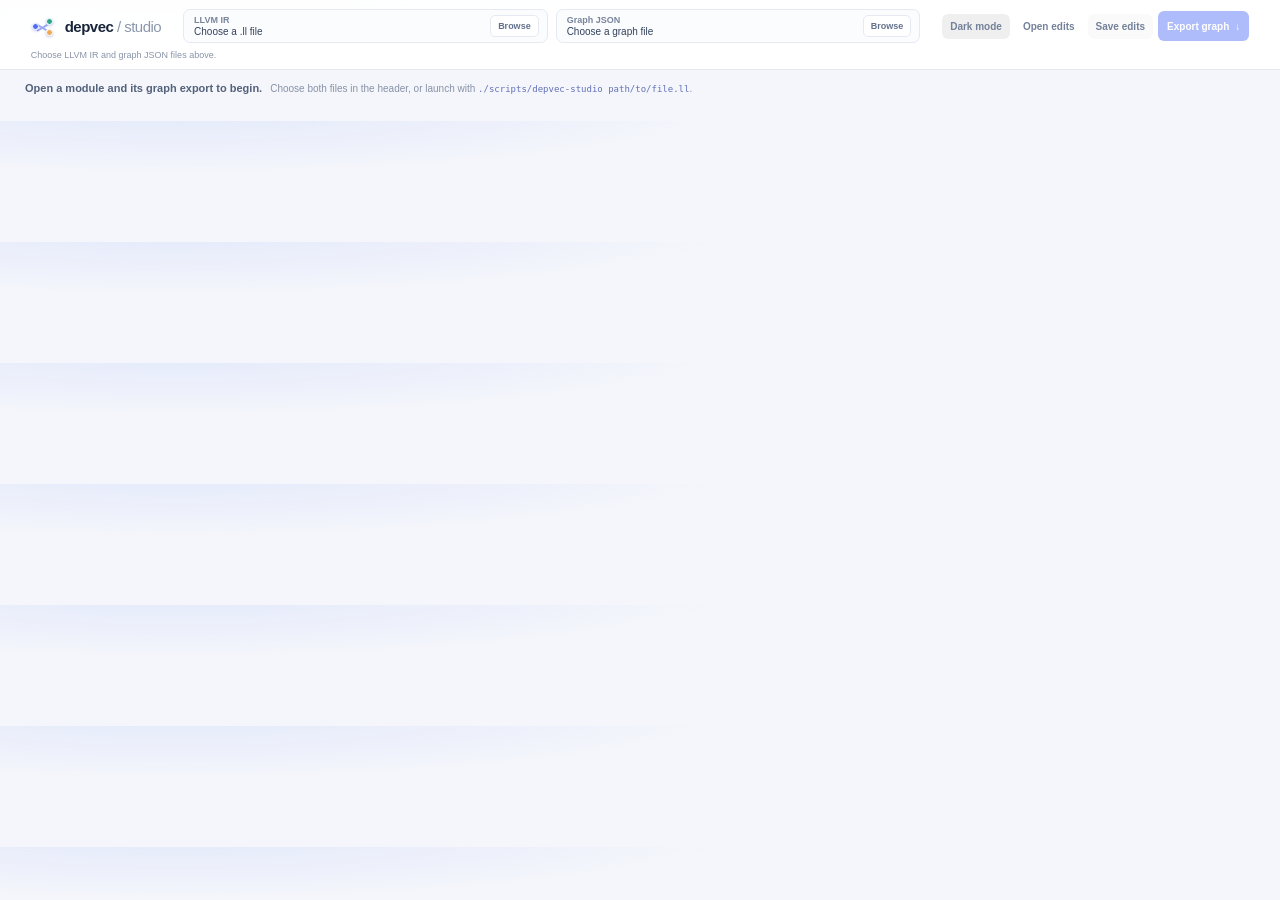
==== src/frontend/index.html @ 875746a6 "Organize projects under src" ====
<!doctype html>
<html lang="en">
  <head>
    <meta charset="utf-8" />
    <meta name="viewport" content="width=device-width, initial-scale=1" />
    <meta id="theme-color" name="theme-color" content="#f4f6fb" />
    <title>DepVec Graph Studio</title>
    <link rel="stylesheet" href="styles.css" />
    <script src="app.js" defer></script>
  </head>
  <body>
    <header class="topbar">
      <a class="brand" href="#top" aria-label="DepVec Graph Studio home">
        <span class="brand-mark" aria-hidden="true"><i></i><i></i><i></i></span>
        <span>depvec<span class="brand-light"> / studio</span></span>
      </a>
      <div class="header-files" role="group" aria-label="Workspace files">
        <label class="header-file-picker" for="ir-file">
          <span class="header-file-type">LLVM IR</span>
          <span class="header-file-name" id="ir-name">Choose a .ll file</span>
          <span class="header-file-action">Browse</span>
          <input id="ir-file" type="file" accept=".ll,.ir,text/plain" />
        </label>
        <label class="header-file-picker" for="graph-file">
          <span class="header-file-type">Graph JSON</span>
          <span class="header-file-name" id="graph-name">Choose a graph file</span>
          <span class="header-file-action">Browse</span>
          <input id="graph-file" type="file" accept=".json,application/json" />
        </label>
      </div>
      <div class="header-actions">
        <button id="theme-toggle" class="quiet-button" type="button" aria-pressed="false" aria-label="Switch to dark mode"><span id="theme-label">Dark mode</span></button>
        <label class="quiet-button" for="layout-file">Open edits<input id="layout-file" type="file" accept=".json,application/json" /></label>
        <button id="save-layout" class="quiet-button" type="button" disabled>Save edits</button>
        <button id="export-graph" class="primary-button" type="button" disabled>Export graph <span aria-hidden="true">↓</span></button>
      </div>
      <div id="status-message" class="header-status" role="status">Choose LLVM IR and graph JSON files above.</div>
    </header>

    <main id="top">
      <section id="empty-state" class="empty-state" aria-live="polite">
        <strong>Open a module and its graph export to begin.</strong>
        <span>Choose both files in the header, or launch with <code>./scripts/depvec-studio path/to/file.ll</code>.</span>
      </section>

      <section id="workspace" class="workspace" hidden aria-live="polite">
        <div id="function-grid" class="function-grid"></div>
      </section>
    </main>
  </body>
</html>
---- src/frontend/styles.css ----
:root {
  color-scheme: light;
  --ink: #18243a;
  --muted: #71809a;
  --line: #e3e8f1;
  --paper: #ffffff;
  --wash: #f4f6fb;
  --blue: #4d6cf6;
  --blue-deep: #354ed0;
  --mint: #1f9b83;
  --orange: #e49a3a;
  --red: #d76879;
  font-family: -apple-system, BlinkMacSystemFont, 'Segoe UI', sans-serif;
  font-synthesis: none;
}

* { box-sizing: border-box; }

body {
  margin: 0;
  min-width: 360px;
  color: var(--ink);
  background:
    radial-gradient(ellipse at 14% -16%, rgba(93, 128, 255, .12), transparent 35rem),
    var(--wash);
}

button, input { font: inherit; }
button, label.header-file-picker, label.quiet-button { -webkit-tap-highlight-color: transparent; }

.topbar {
  position: sticky;
  z-index: 5;
  top: 0;
  display: grid;
  grid-template-columns: auto minmax(300px, 1fr) auto;
  grid-template-areas: "brand files actions" "status status status";
  align-items: center;
  gap: 7px 22px;
  padding: 9px clamp(16px, 2.4vw, 38px) 7px;
  border-bottom: 1px solid rgba(220, 227, 239, .78);
  background: rgba(255, 255, 255, .94);
  backdrop-filter: blur(16px);
}

.brand {
  grid-area: brand;
  display: inline-flex;
  align-items: center;
  gap: 11px;
  color: var(--ink);
  font-size: 15px;
  font-weight: 700;
  letter-spacing: -.035em;
  text-decoration: none;
}

.brand-light { color: #8b97ab; font-weight: 500; }
.brand-mark { width: 23px; height: 23px; position: relative; display: block; }
.brand-mark::before, .brand-mark::after { content: ''; position: absolute; height: 2px; background: #9baaf4; transform-origin: left; }
.brand-mark::before { width: 12px; left: 5px; top: 8px; transform: rotate(31deg); }
.brand-mark::after { width: 12px; left: 6px; top: 15px; transform: rotate(-31deg); }
.brand-mark i { width: 7px; height: 7px; border-radius: 50%; position: absolute; z-index: 1; background: var(--blue); border: 1.5px solid white; box-shadow: 0 1px 3px #6679dc66; }
.brand-mark i:nth-child(1) { left: 1px; top: 8px; }
.brand-mark i:nth-child(2) { right: 1px; top: 3px; background: #2aa58e; }
.brand-mark i:nth-child(3) { right: 1px; bottom: 2px; background: #edaa55; }

main { width: min(1760px, 100%); margin: 0 auto; padding: 0 clamp(12px, 1.8vw, 28px) 20px; }
.eyebrow { color: #6678d7; font-size: 10px; font-weight: 700; letter-spacing: .13em; text-transform: uppercase; }
.header-files { grid-area: files; display: flex; min-width: 0; gap: 8px; }
.header-file-picker {
  display: grid;
  grid-template-columns: minmax(0, 1fr) auto;
  grid-template-areas: "type action" "name action";
  align-items: center;
  column-gap: 10px;
  min-width: 0;
  flex: 1;
  padding: 5px 8px 5px 10px;
  border: 1px solid #e4e9f2;
  border-radius: 7px;
  background: #fbfcfe;
  cursor: pointer;
}
.header-file-picker:hover { border-color: #b8c5fc; background: #fff; }
.header-file-picker:focus-within { outline: 3px solid #4d6cf625; border-color: #8497fa; }
.header-file-picker input, .quiet-button input { position: absolute; width: 1px; height: 1px; overflow: hidden; clip: rect(0 0 0 0); white-space: nowrap; clip-path: inset(50%); }
.header-file-type { grid-area: type; color: #78859b; font-size: 9px; font-weight: 600; }
.header-file-name { grid-area: name; overflow: hidden; color: #33415b; font-size: 10px; text-overflow: ellipsis; white-space: nowrap; }
.header-file-action { grid-area: action; padding: 5px 7px; border: 1px solid #e5e9f1; border-radius: 5px; color: #63718c; background: #fff; font-size: 9px; font-weight: 600; }
.header-actions { grid-area: actions; display: flex; align-items: center; gap: 5px; }
.quiet-button, .primary-button { position: relative; display: inline-flex; align-items: center; justify-content: center; gap: 6px; cursor: pointer; border: 0; font-size: 10px; font-weight: 600; transition: .15s ease; white-space: nowrap; }
.quiet-button { color: #74819a; padding: 7px 8px; border-radius: 6px; }
.quiet-button:hover { color: var(--blue-deep); background: #f2f4ff; }
.primary-button { min-height: 30px; padding: 6px 9px; border-radius: 6px; color: white; background: var(--blue); box-shadow: 0 3px 9px #4d6cf622; }
.primary-button:hover:not(:disabled) { background: var(--blue-deep); transform: translateY(-1px); }
.primary-button:disabled { cursor: not-allowed; opacity: .45; box-shadow: none; }
.header-status { grid-area: status; min-height: 12px; color: #8994a8; font-size: 9px; line-height: 1.3; }
.header-status.error-banner { margin: 0; padding: 5px 8px; border: 1px solid #f1cbd1; border-radius: 5px; }
.empty-state { display: flex; align-items: baseline; gap: 8px; padding: 12px 2px 7px; color: #8792a6; font-size: 10px; }
.empty-state strong { color: #53617a; font-size: 11px; font-weight: 600; }
.empty-state code { color: #6371b8; font-family: ui-monospace, 'SFMono-Regular', Consolas, monospace; font-size: 9px; }
.empty-state[hidden] { display: none; }
.workspace { padding-top: 10px; }
.function-grid { display: grid; grid-template-columns: repeat(2, minmax(0, 1fr)); align-items: start; gap: 10px; }
.function-card { min-width: 0; background: transparent; }
.function-header { display: flex; align-items: flex-start; justify-content: space-between; gap: 10px; padding: 7px 1px 6px; }
.function-title { min-width: 0; }
.function-title h3 { overflow: hidden; margin: 0; color: #25324a; font-family: ui-monospace, 'SFMono-Regular', Consolas, monospace; font-size: 13px; font-weight: 500; text-overflow: ellipsis; white-space: nowrap; }
.function-title p { margin: 3px 0 0; color: #9aa4b5; font-size: 9px; }
.function-stats { display: flex; gap: 6px; flex-shrink: 0; }
.stat-chip { padding: 5px 7px; border: 1px solid #edf0f5; border-radius: 6px; color: #7f8ba0; background: #fafbfd; font-size: 9px; white-space: nowrap; }
.stat-chip b { color: #485774; font-weight: 600; }

.graph-viewport { position: relative; max-height: min(68vh, 580px); overflow: auto; background: transparent; scrollbar-color: #8995aa55 transparent; scrollbar-width: thin; }
.graph-scene { position: relative; min-height: 150px; }
.ir-code {
  position: relative;
  z-index: 2;
  width: max-content;
  min-width: 0;
  margin: 0;
  padding: 12px 16px 14px 22px;
  color: #c8d1e2;
  background: transparent;
  font-family: ui-monospace, 'SFMono-Regular', Consolas, monospace;
  font-size: 10px;
  line-height: 19px;
  tab-size: 2;
  white-space: pre;
}
.ir-line { position: relative; display: block; min-height: 19px; padding-right: 14px; border-radius: 2px; }
.ir-line::before { position: absolute; left: -22px; width: 18px; color: #55627a; content: attr(data-line-number); text-align: right; user-select: none; }
.ir-line.is-node { cursor: pointer; transition: background .12s ease, color .12s ease; }
.ir-line.is-node:hover, .ir-line.is-node.selected { color: #f0f4ff; background: #25334c; }
.ir-line.kind-init::after, .ir-line.kind-exit::after { position: absolute; left: -4px; top: 6px; width: 3px; height: 4px; border-radius: 2px; content: ''; background: #e8ae5e; box-shadow: 0 0 0 2px #e8ae5e20; }
.ir-line.kind-exit::after { background: #74cbb6; box-shadow: 0 0 0 2px #74cbb620; }
.ir-line.node-labeled { box-shadow: inset 2px 0 #dfaa5d; }
.ir-line.node-labeled::selection { background: #38425b; }

.edge-overlay { position: absolute; z-index: 1; inset: 0 auto auto 0; overflow: visible; pointer-events: none; }
.edge-label-layer { position: absolute; z-index: 3; inset: 0; pointer-events: none; }
.edge-visible { stroke-width: 1.8; stroke-linecap: round; stroke-linejoin: round; opacity: 1; }
.edge-label-tether { fill: none; stroke-width: 1.65; stroke-linecap: round; pointer-events: none; }
.edge-hit { fill: none; stroke: transparent; stroke-width: 13; pointer-events: stroke; cursor: pointer; }
.edge-visible.selected { stroke-width: 2.7; opacity: 1; }
.edge-hit.selected + .edge-visible { stroke-width: 2.7; opacity: 1; }
.edge-label-frame { position: absolute; display: flex; align-items: center; gap: 8px; min-height: 20px; padding: 0 6px; overflow: visible; border: 1px solid #475672; border-radius: 6px; color: #dce4f3; background: #1d2940; font-family: ui-monospace, 'SFMono-Regular', Consolas, monospace; font-size: 10px; font-weight: 500; line-height: 1.2; white-space: normal; transform: translateY(-50%); pointer-events: auto; cursor: grab; touch-action: none; user-select: none; }
.edge-label-frame:hover { border-color: #a5b5ff; }
.edge-label-frame.selected { border-color: #94a7ff; background: #2b3954; }
.edge-label-frame.editing { visibility: hidden; }
.edge-label-frame:active { cursor: grabbing; }
.edge-label-frame:focus-visible { outline: 2px solid #94a7ff; outline-offset: 1px; }
.edge-kind-label { flex: 0 1 auto; max-width: 72px; overflow: hidden; color: inherit; text-overflow: ellipsis; white-space: nowrap; }
.edge-assertion-label { display: flex; align-items: stretch; justify-content: center; overflow: visible; min-width: 0; flex: 1 1 auto; color: inherit; cursor: text; }
.edge-assertion-brace { flex: 0 0 auto; white-space: pre; }
.edge-assertion-label > .edge-assertion-brace:first-child { align-self: flex-start; }
.edge-assertion-label > .edge-assertion-brace:last-child { align-self: flex-end; }
.edge-label-text { display: block; min-width: 0; flex: 1 1 auto; color: inherit; text-align: center; white-space: pre-wrap; overflow-wrap: anywhere; }
.edge-inline-editor { position: absolute; z-index: 4; display: flex; align-items: stretch; gap: 8px; min-height: 20px; padding: 0 6px; overflow: hidden; border: 1px solid #94a7ff; border-radius: 6px; outline: none; color: #dce4f3; background: #1d2940; font-family: ui-monospace, 'SFMono-Regular', Consolas, monospace; font-size: 10px; font-weight: 500; line-height: 1.2; white-space: normal; transform: translateY(-50%); }
.edge-inline-editor:focus-within { box-shadow: 0 0 0 2px #94a7ff55; }
.edge-inline-editor-kind { align-self: center; flex: 0 1 auto; max-width: 72px; overflow: hidden; text-overflow: ellipsis; white-space: nowrap; }
.edge-inline-editor-assertion { display: flex; align-items: stretch; justify-content: center; overflow: visible; min-width: 0; flex: 1 1 auto; }
.edge-inline-editor-assertion > .edge-assertion-brace:first-child { align-self: flex-start; }
.edge-inline-editor-assertion > .edge-assertion-brace:last-child { align-self: flex-end; }
.edge-inline-editor-input { display: block; flex: 1 1 auto; min-width: 0; width: 0; padding: 0; border: 0; outline: none; overflow: hidden; color: inherit; background: transparent; font: inherit; line-height: inherit; text-align: center; white-space: pre-wrap; overflow-wrap: anywhere; resize: none; }
.node-note-bg { fill: #29374e; stroke: #65748e; stroke-width: .7; }
.node-note { fill: #e1e8f5; font-family: -apple-system, BlinkMacSystemFont, 'Segoe UI', sans-serif; font-size: 9px; }
.empty-edges { position: absolute; top: 12px; right: 14px; padding: 5px 8px; border: 1px solid #344159; border-radius: 6px; color: #8c9ab2; background: #1a2539; font-size: 9px; }

.inspector { display: flex; align-items: center; gap: 9px; min-height: 52px; padding: 7px 2px; }
.selection-icon { display: grid; place-items: center; width: 25px; height: 25px; flex: 0 0 auto; border-radius: 7px; color: #4e67e0; background: #eef1ff; font-size: 11px; }
.selection-icon.edge { color: #b77a2d; background: #fff4e4; }
.selection-copy { min-width: 88px; flex: 0 1 165px; }
.selection-copy strong { display: block; overflow: hidden; color: #38465f; font-size: 10px; font-weight: 600; text-overflow: ellipsis; white-space: nowrap; }
.selection-copy span { display: block; overflow: hidden; margin-top: 3px; color: #9aa4b6; font-family: ui-monospace, 'SFMono-Regular', Consolas, monospace; font-size: 9px; text-overflow: ellipsis; white-space: nowrap; }
.edge-legend { display: flex; flex-wrap: wrap; gap: 5px 10px; padding: 6px 2px 7px; }
.legend-item { display: inline-flex; align-items: center; gap: 5px; color: #8792a5; font-size: 9px; }
.legend-swatch { width: 14px; height: 2px; border-radius: 2px; }
.mapping-warning { padding: 8px 15px; border-top: 1px solid #f1dfbd; color: #8c6a34; background: #fff9ee; font-size: 10px; line-height: 1.45; }

.error-banner { margin-top: 13px; padding: 10px 12px; border: 1px solid #f1cbd1; border-radius: 8px; color: #9f4352; background: #fff5f6; font-size: 11px; }
[hidden] { display: none !important; }

:root[data-theme="light"] .graph-viewport {
  scrollbar-color: #c4ccda transparent;
}
:root[data-theme="light"] .ir-code {
  color: #2e3a50;
}
:root[data-theme="light"] .ir-line::before { color: #8a96aa; }
:root[data-theme="light"] .ir-line.is-node:hover,
:root[data-theme="light"] .ir-line.is-node.selected { color: #18243a; background: #e6ebf8; }
:root[data-theme="light"] .ir-code ::selection { color: #18243a; background: #cfd8f0; }
:root[data-theme="light"] .edge-label-frame { color: #3b4962; background: #fff; border-color: #c7d0df; }
:root[data-theme="light"] .edge-label-frame.selected,
:root[data-theme="light"] .edge-label-frame:hover { background: #edf1ff; border-color: #7489e6; }
:root[data-theme="light"] .edge-inline-editor { color: #3b4962; background: #fff; }
:root[data-theme="light"] .node-note-bg { fill: #f0f3fb; stroke: #a9b4c8; }
:root[data-theme="light"] .node-note { fill: #34415a; }
:root[data-theme="light"] .empty-edges { border-color: #d6deea; color: #75829a; background: #fff; }

:root[data-theme="dark"] {
  color-scheme: dark;
  --ink: #e5eaf4;
  --muted: #9aa8bc;
  --line: #303a4d;
  --paper: #171f2e;
  --wash: #0d1320;
  --blue: #7188ff;
  --blue-deep: #5c72e5;
}
:root[data-theme="dark"] body {
  background:
    radial-gradient(ellipse at 14% -16%, rgba(93, 128, 255, .13), transparent 35rem),
    var(--wash);
}
:root[data-theme="dark"] .topbar { border-color: #293448; background: rgba(15, 22, 35, .96); }
:root[data-theme="dark"] .brand { color: var(--ink); }
:root[data-theme="dark"] .brand-light { color: #9aa8bc; }
:root[data-theme="dark"] .header-file-picker { border-color: #303b50; background: #171f2e; }
:root[data-theme="dark"] .header-file-picker:hover { border-color: #6277d5; background: #1c2638; }
:root[data-theme="dark"] .header-file-type { color: #a3afc2; }
:root[data-theme="dark"] .header-file-name { color: #e1e7f2; }
:root[data-theme="dark"] .header-file-action { border-color: #37435a; color: #c0cada; background: #202a3c; }
:root[data-theme="dark"] .quiet-button { color: #aab5c8; }
:root[data-theme="dark"] .quiet-button:hover { color: #dce4ff; background: #232d44; }
:root[data-theme="dark"] .header-status { color: #a0acc0; }
:root[data-theme="dark"] .empty-state { color: #9aa8bc; }
:root[data-theme="dark"] .empty-state strong { color: #d9e0ec; }
:root[data-theme="dark"] .empty-state code { color: #a6b4ff; }
:root[data-theme="dark"] .function-card { background: transparent; }
:root[data-theme="dark"] .function-title h3 { color: #e0e6f1; }
:root[data-theme="dark"] .function-title p { color: #9aa7ba; }
:root[data-theme="dark"] .stat-chip { border-color: #303b50; color: #aeb9cb; background: #1d2738; }
:root[data-theme="dark"] .stat-chip b { color: #e0e7f2; }
:root[data-theme="dark"] .inspector { background: transparent; }
:root[data-theme="dark"] .selection-icon { color: #b2beff; background: #27314b; }
:root[data-theme="dark"] .selection-icon.edge { color: #f0bd75; background: #3a2e21; }
:root[data-theme="dark"] .selection-copy strong { color: #dce3ef; }
:root[data-theme="dark"] .selection-copy span { color: #9aa7ba; }
:root[data-theme="dark"] .legend-item { color: #a0acbf; }
:root[data-theme="dark"] .mapping-warning { border-color: #5a4930; color: #e3c48e; background: #2b2419; }
:root[data-theme="dark"] .error-banner,
:root[data-theme="dark"] .header-status.error-banner { border-color: #633b47; color: #f0aab6; background: #2b1b24; }

@media (max-width: 1100px) {
  .function-grid { grid-template-columns: 1fr; }
  .function-card { max-width: none; }
}
@media (max-width: 900px) {
  .topbar { grid-template-columns: auto 1fr; grid-template-areas: "brand actions" "files files" "status status"; gap: 7px 12px; }
  .header-files { width: 100%; }
}
@media (max-width: 680px) {
  .topbar { padding: 8px 10px 6px; }
  .brand-light { display: none; }
  main { padding-right: 10px; padding-left: 10px; }
  .header-files { gap: 5px; }
  .header-file-picker { column-gap: 5px; padding: 5px 6px; }
  .header-file-type { font-size: 8px; }
  .header-file-name { font-size: 9px; }
  .header-file-action { padding: 4px 5px; font-size: 8px; }
  .header-actions { gap: 2px; }
  .quiet-button, .primary-button { font-size: 9px; }
  .empty-state { align-items: flex-start; flex-direction: column; gap: 3px; }
  .function-header { padding: 7px 1px 6px; }
  .function-stats { gap: 4px; }
  .stat-chip { padding: 4px 5px; font-size: 8px; }
  .inspector { gap: 6px; padding: 7px; }
  .selection-copy { min-width: 70px; flex-basis: 86px; }
}
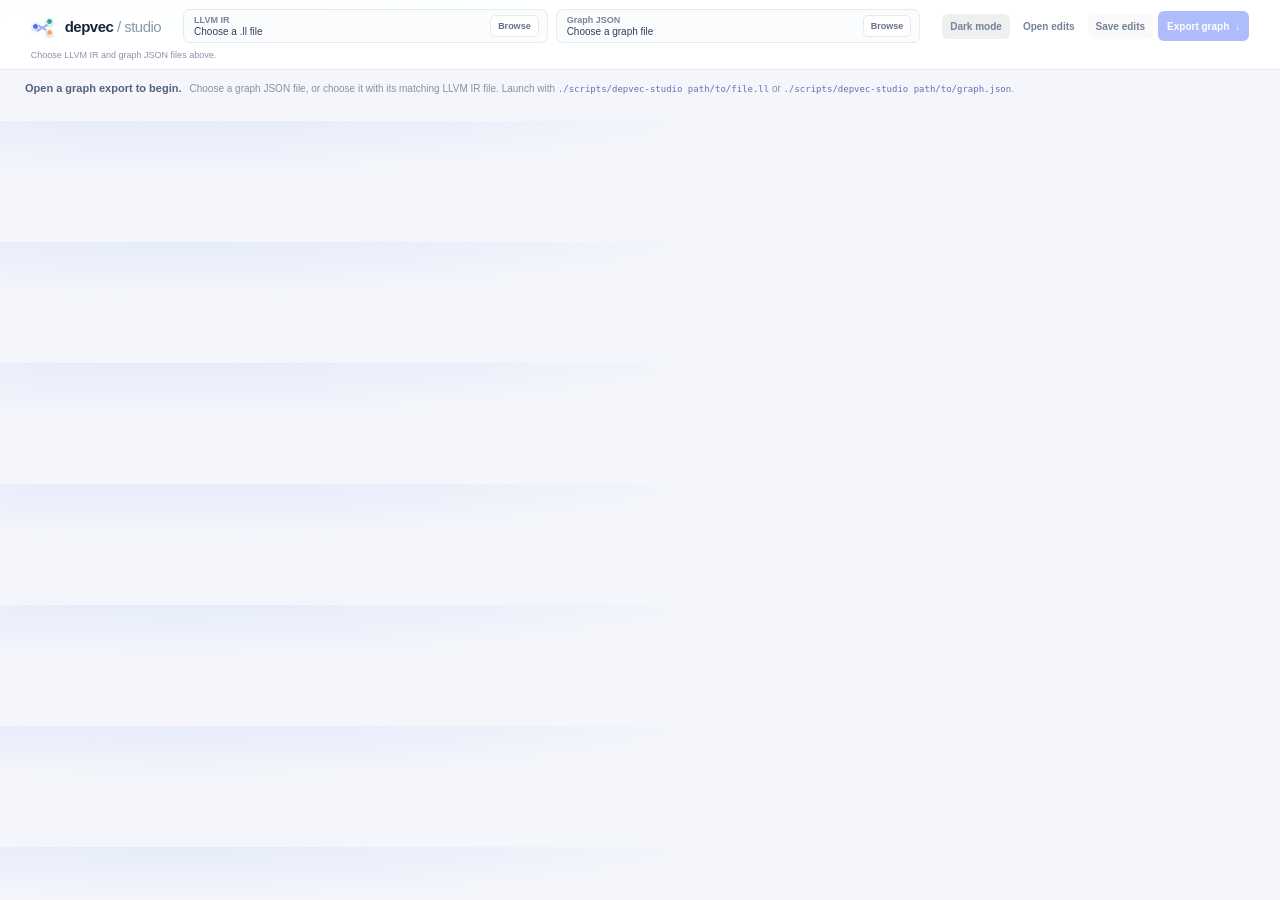
==== commit 5adb8bdf: "Add graph contracts and global initial values; rework Graph Studio - Export precondition, postcondit" ====
--- a/src/frontend/index.html
+++ b/src/frontend/index.html
@@ -39,11 +39,12 @@
 
     <main id="top">
       <section id="empty-state" class="empty-state" aria-live="polite">
-        <strong>Open a module and its graph export to begin.</strong>
-        <span>Choose both files in the header, or launch with <code>./scripts/depvec-studio path/to/file.ll</code>.</span>
+        <strong>Open a graph export to begin.</strong>
+        <span>Choose a graph JSON file, or choose it with its matching LLVM IR file. Launch with <code>./scripts/depvec-studio path/to/file.ll</code> or <code>./scripts/depvec-studio path/to/graph.json</code>.</span>
       </section>
 
       <section id="workspace" class="workspace" hidden aria-live="polite">
+        <div id="function-contracts" class="function-contracts" aria-label="Initial and final assertions"></div>
         <div id="function-grid" class="function-grid"></div>
       </section>
     </main>
--- a/src/frontend/styles.css
+++ b/src/frontend/styles.css
@@ -102,9 +102,18 @@
 .empty-state code { color: #6371b8; font-family: ui-monospace, 'SFMono-Regular', Consolas, monospace; font-size: 9px; }
 .empty-state[hidden] { display: none; }
 .workspace { padding-top: 10px; }
+.function-contracts { display: grid; grid-template-columns: repeat(2, minmax(0, 1fr)); gap: 10px; margin-bottom: 10px; }
+.function-contract { display: grid; grid-template-columns: 105px minmax(0, 1fr); align-items: start; gap: 8px; }
+.function-contract-title { padding-top: 7px; color: #71809a; font-size: 10px; font-weight: 600; }
+.contract-editor-input { min-height: 44px; }
 .function-grid { display: grid; grid-template-columns: repeat(2, minmax(0, 1fr)); align-items: start; gap: 10px; }
 .function-card { min-width: 0; background: transparent; }
 .function-header { display: flex; align-items: flex-start; justify-content: space-between; gap: 10px; padding: 7px 1px 6px; }
+.function-header-actions { display: flex; align-items: center; justify-content: flex-end; gap: 7px; flex-wrap: wrap; }
+.edge-visibility-button { padding: 5px 7px; border: 1px solid #e1e6ef; border-radius: 6px; color: #65728a; background: #fff; font: inherit; font-size: 9px; font-weight: 600; cursor: pointer; white-space: nowrap; }
+.edge-visibility-button:hover { border-color: #aab8ef; color: var(--blue-deep); background: #f6f7ff; }
+.edge-visibility-button:focus-visible { outline: 2px solid #4d6cf680; outline-offset: 2px; }
+.edge-visibility-button[hidden] { display: none; }
 .function-title { min-width: 0; }
 .function-title h3 { overflow: hidden; margin: 0; color: #25324a; font-family: ui-monospace, 'SFMono-Regular', Consolas, monospace; font-size: 13px; font-weight: 500; text-overflow: ellipsis; white-space: nowrap; }
 .function-title p { margin: 3px 0 0; color: #9aa4b5; font-size: 9px; }
@@ -130,45 +139,59 @@
   white-space: pre;
 }
 .ir-line { position: relative; display: block; min-height: 19px; padding-right: 14px; border-radius: 2px; }
-.ir-line::before { position: absolute; left: -22px; width: 18px; color: #55627a; content: attr(data-line-number); text-align: right; user-select: none; }
+.ir-line::before { position: absolute; top: 50%; left: -22px; width: 18px; color: #55627a; content: attr(data-line-number); text-align: right; transform: translateY(-50%); user-select: none; }
 .ir-line.is-node { cursor: pointer; transition: background .12s ease, color .12s ease; }
 .ir-line.is-node:hover, .ir-line.is-node.selected { color: #f0f4ff; background: #25334c; }
-.ir-line.kind-init::after, .ir-line.kind-exit::after { position: absolute; left: -4px; top: 6px; width: 3px; height: 4px; border-radius: 2px; content: ''; background: #e8ae5e; box-shadow: 0 0 0 2px #e8ae5e20; }
-.ir-line.kind-exit::after { background: #74cbb6; box-shadow: 0 0 0 2px #74cbb620; }
 .ir-line.node-labeled { box-shadow: inset 2px 0 #dfaa5d; }
 .ir-line.node-labeled::selection { background: #38425b; }
 
 .edge-overlay { position: absolute; z-index: 1; inset: 0 auto auto 0; overflow: visible; pointer-events: none; }
 .edge-label-layer { position: absolute; z-index: 3; inset: 0; pointer-events: none; }
 .edge-visible { stroke-width: 1.8; stroke-linecap: round; stroke-linejoin: round; opacity: 1; }
+.edge-visible.muted:not(.selected) { opacity: .42; }
 .edge-label-tether { fill: none; stroke-width: 1.65; stroke-linecap: round; pointer-events: none; }
+.edge-label-tether.muted { opacity: .42; }
 .edge-hit { fill: none; stroke: transparent; stroke-width: 13; pointer-events: stroke; cursor: pointer; }
 .edge-visible.selected { stroke-width: 2.7; opacity: 1; }
 .edge-hit.selected + .edge-visible { stroke-width: 2.7; opacity: 1; }
 .edge-label-frame { position: absolute; display: flex; align-items: center; gap: 8px; min-height: 20px; padding: 0 6px; overflow: visible; border: 1px solid #475672; border-radius: 6px; color: #dce4f3; background: #1d2940; font-family: ui-monospace, 'SFMono-Regular', Consolas, monospace; font-size: 10px; font-weight: 500; line-height: 1.2; white-space: normal; transform: translateY(-50%); pointer-events: auto; cursor: grab; touch-action: none; user-select: none; }
 .edge-label-frame:hover { border-color: #a5b5ff; }
 .edge-label-frame.selected { border-color: #94a7ff; background: #2b3954; }
-.edge-label-frame.editing { visibility: hidden; }
+.edge-label-frame.muted:not(.selected) { opacity: .55; }
 .edge-label-frame:active { cursor: grabbing; }
 .edge-label-frame:focus-visible { outline: 2px solid #94a7ff; outline-offset: 1px; }
 .edge-kind-label { flex: 0 1 auto; max-width: 72px; overflow: hidden; color: inherit; text-overflow: ellipsis; white-space: nowrap; }
-.edge-assertion-label { display: flex; align-items: stretch; justify-content: center; overflow: visible; min-width: 0; flex: 1 1 auto; color: inherit; cursor: text; }
-.edge-assertion-brace { flex: 0 0 auto; white-space: pre; }
-.edge-assertion-label > .edge-assertion-brace:first-child { align-self: flex-start; }
-.edge-assertion-label > .edge-assertion-brace:last-child { align-self: flex-end; }
+.edge-assertion-label { display: flex; align-items: stretch; justify-content: center; overflow: visible; min-width: 0; flex: 1 1 auto; color: inherit; cursor: inherit; }
 .edge-label-text { display: block; min-width: 0; flex: 1 1 auto; color: inherit; text-align: center; white-space: pre-wrap; overflow-wrap: anywhere; }
-.edge-inline-editor { position: absolute; z-index: 4; display: flex; align-items: stretch; gap: 8px; min-height: 20px; padding: 0 6px; overflow: hidden; border: 1px solid #94a7ff; border-radius: 6px; outline: none; color: #dce4f3; background: #1d2940; font-family: ui-monospace, 'SFMono-Regular', Consolas, monospace; font-size: 10px; font-weight: 500; line-height: 1.2; white-space: normal; transform: translateY(-50%); }
-.edge-inline-editor:focus-within { box-shadow: 0 0 0 2px #94a7ff55; }
-.edge-inline-editor-kind { align-self: center; flex: 0 1 auto; max-width: 72px; overflow: hidden; text-overflow: ellipsis; white-space: nowrap; }
-.edge-inline-editor-assertion { display: flex; align-items: stretch; justify-content: center; overflow: visible; min-width: 0; flex: 1 1 auto; }
-.edge-inline-editor-assertion > .edge-assertion-brace:first-child { align-self: flex-start; }
-.edge-inline-editor-assertion > .edge-assertion-brace:last-child { align-self: flex-end; }
-.edge-inline-editor-input { display: block; flex: 1 1 auto; min-width: 0; width: 0; padding: 0; border: 0; outline: none; overflow: hidden; color: inherit; background: transparent; font: inherit; line-height: inherit; text-align: center; white-space: pre-wrap; overflow-wrap: anywhere; resize: none; }
+.contract-node-label { position: absolute; display: flex; align-items: flex-start; gap: 7px; max-width: 280px; padding: 5px 7px; overflow: hidden; border: 1px solid #c7d0df; border-radius: 6px; color: #3b4962; background: #fff; font-family: ui-monospace, 'SFMono-Regular', Consolas, monospace; font-size: 10px; line-height: 1.35; transform: translateY(-50%); }
+.contract-node-label-kind { flex: 0 0 auto; padding: 1px 4px; border-radius: 3px; color: #4e67e0; background: #eef1ff; font-size: 9px; font-weight: 700; }
+.contract-node-label.final .contract-node-label-kind { color: #14745e; background: #e7f6f1; }
+.contract-node-label > .edge-label-text { text-align: left; }
 .node-note-bg { fill: #29374e; stroke: #65748e; stroke-width: .7; }
 .node-note { fill: #e1e8f5; font-family: -apple-system, BlinkMacSystemFont, 'Segoe UI', sans-serif; font-size: 9px; }
 .empty-edges { position: absolute; top: 12px; right: 14px; padding: 5px 8px; border: 1px solid #344159; border-radius: 6px; color: #8c9ab2; background: #1a2539; font-size: 9px; }
 
-.inspector { display: flex; align-items: center; gap: 9px; min-height: 52px; padding: 7px 2px; }
+.inspector { display: flex; flex-direction: column; align-items: stretch; gap: 8px; min-height: 52px; padding: 7px 2px; }
+.inspector-summary { display: flex; align-items: center; gap: 9px; min-height: 38px; }
+.assertion-editor { display: grid; grid-template-columns: minmax(90px, 165px) minmax(0, 1fr); align-items: start; gap: 8px; padding: 2px 0 5px 34px; }
+.inspector.has-edge-selection { flex-direction: row; align-items: flex-start; }
+.inspector.has-edge-selection .inspector-summary { flex: 0 1 34%; min-width: 190px; }
+.inspector.has-edge-selection .assertion-editor { flex: 1 1 0; min-width: 0; grid-template-columns: 62px minmax(0, 1fr); padding: 2px 0 5px; }
+.assertion-editor-title { padding-top: 7px; color: #71809a; font-size: 10px; font-weight: 600; }
+.assertion-editor-control { position: relative; min-width: 0; }
+.assertion-editor-input { position: relative; z-index: 1; display: block; width: 100%; min-height: 52px; padding: 8px 9px; border: 1px solid #dce2ed; border-radius: 6px; color: transparent; caret-color: #34415a; background: transparent; font: 10px/1.45 ui-monospace, 'SFMono-Regular', Consolas, monospace; white-space: pre-wrap; overflow-wrap: anywhere; resize: vertical; }
+.assertion-editor-input::selection { color: transparent; background: #7892e855; }
+.assertion-editor-highlight { position: absolute; z-index: 0; inset: 1px; overflow: hidden; padding: 8px 9px; border-radius: 5px; pointer-events: none; }
+.assertion-editor-highlight-text { width: 100%; margin: 0; color: #34415a; font: 10px/1.45 ui-monospace, 'SFMono-Regular', Consolas, monospace; white-space: pre-wrap; overflow-wrap: anywhere; }
+.assertion-token.keyword { color: #8e44ad; font-weight: 600; }
+.assertion-token.operator { display: inline-block; color: #b35d17; font-weight: 600; white-space: nowrap; }
+.assertion-token.number { color: #a35b00; }
+.assertion-token.local { color: #087e9b; }
+.assertion-token.global { color: #16806a; }
+.assertion-token.alloca { color: #5d55a5; }
+.assertion-token.punctuation { color: #69758a; }
+.assertion-token.invalid { color: #bd2838; text-decoration: underline wavy; }
+.assertion-editor-input:focus { outline: 2px solid #4d6cf655; border-color: #8294e8; }
 .selection-icon { display: grid; place-items: center; width: 25px; height: 25px; flex: 0 0 auto; border-radius: 7px; color: #4e67e0; background: #eef1ff; font-size: 11px; }
 .selection-icon.edge { color: #b77a2d; background: #fff4e4; }
 .selection-copy { min-width: 88px; flex: 0 1 165px; }
@@ -195,7 +218,10 @@
 :root[data-theme="light"] .edge-label-frame { color: #3b4962; background: #fff; border-color: #c7d0df; }
 :root[data-theme="light"] .edge-label-frame.selected,
 :root[data-theme="light"] .edge-label-frame:hover { background: #edf1ff; border-color: #7489e6; }
-:root[data-theme="light"] .edge-inline-editor { color: #3b4962; background: #fff; }
+:root[data-theme="light"] .contract-node-label { border-color: #c7d0df; color: #3b4962; background: #fff; }
+:root[data-theme="light"] .assertion-editor-input { border-color: #dce2ed; }
+:root[data-theme="light"] .assertion-editor-highlight { background: #fff; }
+:root[data-theme="light"] .assertion-editor-highlight-text { color: #34415a; }
 :root[data-theme="light"] .node-note-bg { fill: #f0f3fb; stroke: #a9b4c8; }
 :root[data-theme="light"] .node-note { fill: #34415a; }
 :root[data-theme="light"] .empty-edges { border-color: #d6deea; color: #75829a; background: #fff; }
@@ -234,11 +260,29 @@
 :root[data-theme="dark"] .function-title p { color: #9aa7ba; }
 :root[data-theme="dark"] .stat-chip { border-color: #303b50; color: #aeb9cb; background: #1d2738; }
 :root[data-theme="dark"] .stat-chip b { color: #e0e7f2; }
+:root[data-theme="dark"] .edge-visibility-button { border-color: #37435a; color: #c0cada; background: #202a3c; }
+:root[data-theme="dark"] .edge-visibility-button:hover { border-color: #6277d5; color: #dce4ff; background: #232d44; }
+:root[data-theme="dark"] .function-contract-title { color: #a0acbf; }
+:root[data-theme="dark"] .contract-node-label { border-color: #37435a; color: #e0e7f2; background: #171f2e; }
+:root[data-theme="dark"] .contract-node-label-kind { color: #b2beff; background: #27314b; }
+:root[data-theme="dark"] .contract-node-label.final .contract-node-label-kind { color: #76d7ba; background: #1f3a35; }
 :root[data-theme="dark"] .inspector { background: transparent; }
 :root[data-theme="dark"] .selection-icon { color: #b2beff; background: #27314b; }
 :root[data-theme="dark"] .selection-icon.edge { color: #f0bd75; background: #3a2e21; }
 :root[data-theme="dark"] .selection-copy strong { color: #dce3ef; }
 :root[data-theme="dark"] .selection-copy span { color: #9aa7ba; }
+:root[data-theme="dark"] .assertion-editor-title { color: #a0acbf; }
+:root[data-theme="dark"] .assertion-editor-input { border-color: #37435a; caret-color: #e0e7f2; }
+:root[data-theme="dark"] .assertion-editor-highlight { background: #171f2e; }
+:root[data-theme="dark"] .assertion-editor-highlight-text { color: #e0e7f2; }
+:root[data-theme="dark"] .assertion-token.keyword { color: #d6a6f2; }
+:root[data-theme="dark"] .assertion-token.operator { color: #ffb86c; }
+:root[data-theme="dark"] .assertion-token.number { color: #f1c673; }
+:root[data-theme="dark"] .assertion-token.local { color: #7dd9f2; }
+:root[data-theme="dark"] .assertion-token.global { color: #76d7ba; }
+:root[data-theme="dark"] .assertion-token.alloca { color: #bdb4ff; }
+:root[data-theme="dark"] .assertion-token.punctuation { color: #a0acbf; }
+:root[data-theme="dark"] .assertion-token.invalid { color: #ff8f9a; }
 :root[data-theme="dark"] .legend-item { color: #a0acbf; }
 :root[data-theme="dark"] .mapping-warning { border-color: #5a4930; color: #e3c48e; background: #2b2419; }
 :root[data-theme="dark"] .error-banner,
@@ -246,6 +290,9 @@
 
 @media (max-width: 1100px) {
   .function-grid { grid-template-columns: 1fr; }
+  .function-contracts { grid-template-columns: 1fr; }
+  .function-contract { grid-template-columns: 1fr; gap: 4px; }
+  .function-contract-title { padding-top: 0; }
   .function-card { max-width: none; }
 }
 @media (max-width: 900px) {
@@ -268,5 +315,10 @@
   .function-stats { gap: 4px; }
   .stat-chip { padding: 4px 5px; font-size: 8px; }
   .inspector { gap: 6px; padding: 7px; }
+  .inspector.has-edge-selection { flex-direction: column; }
+  .inspector.has-edge-selection .inspector-summary { flex-basis: auto; min-width: 0; }
+  .inspector.has-edge-selection .assertion-editor { width: 100%; grid-template-columns: 1fr; gap: 4px; }
+  .assertion-editor { grid-template-columns: 1fr; gap: 4px; padding-left: 0; }
+  .assertion-editor-title { padding-top: 0; }
   .selection-copy { min-width: 70px; flex-basis: 86px; }
 }
